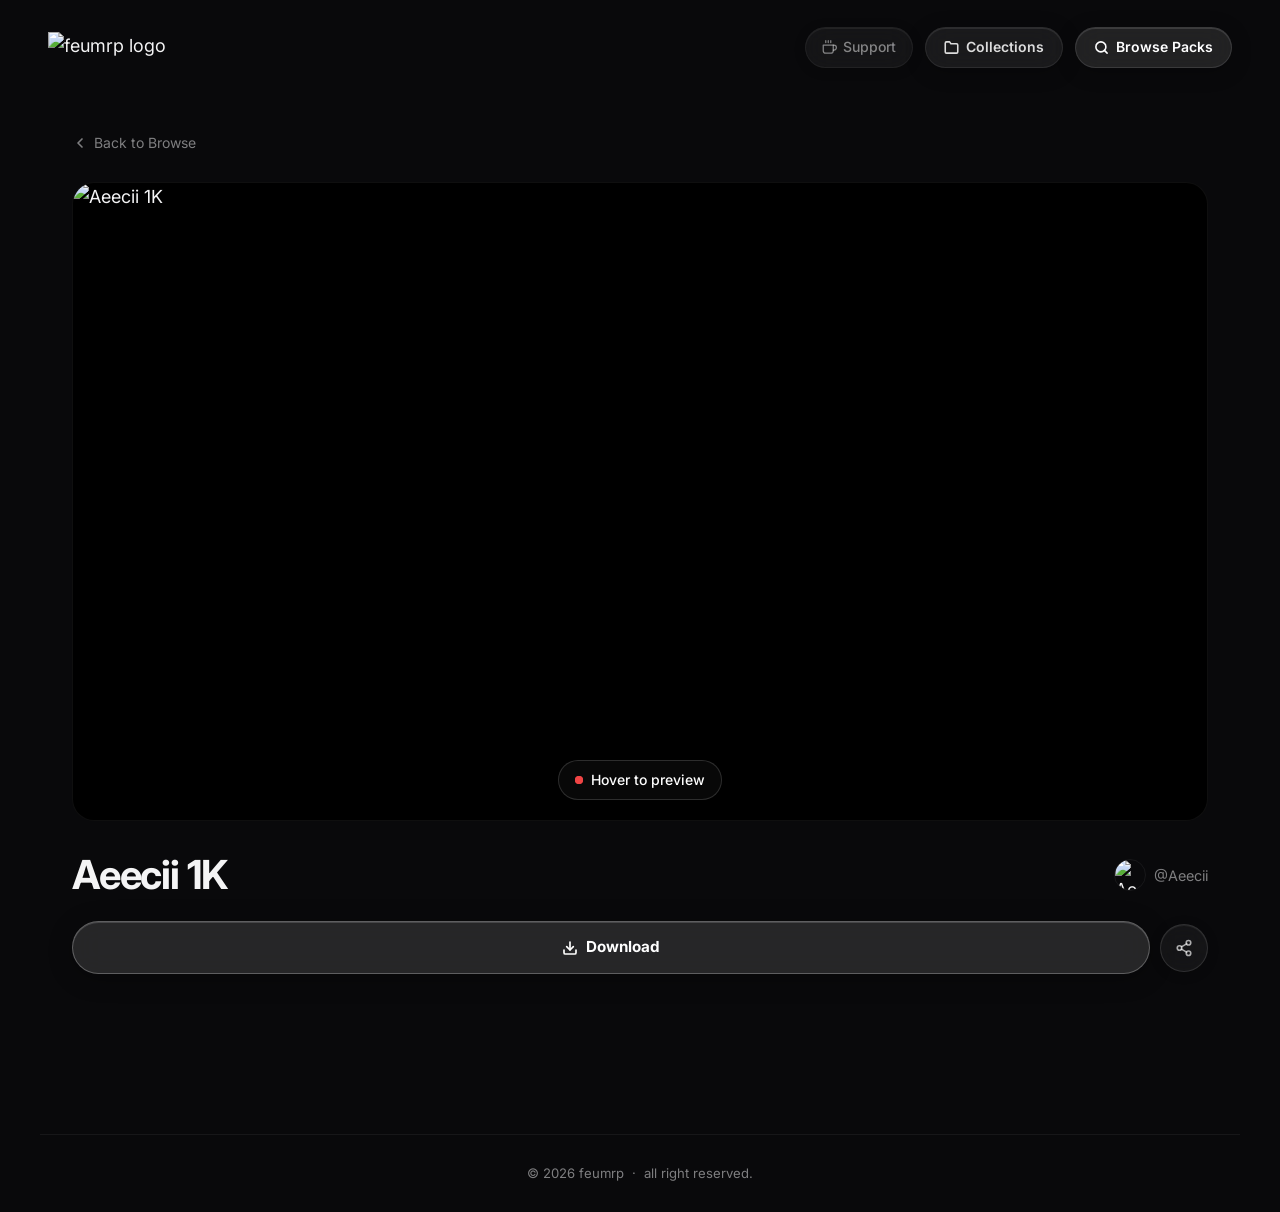
==== aeecii-1k.html @ 95c84451 "Add files via upload" ====
<!DOCTYPE html>
<html lang="en">
<head>
  <meta charset="UTF-8" />
  <meta name="viewport" content="width=device-width, initial-scale=1.0" />
  <title>Aeecii 1K — feumrp</title>
  <meta name="description" content="A sharp 1K resolution Bedrock texture pack by Aeecii. Clean visuals, smooth performance. Available on feumrp." />

  <meta property="og:type" content="website" />
  <meta property="og:site_name" content="feumrp" />
  <meta property="og:title" content="Aeecii 1K — feumrp" />
  <meta property="og:description" content="A sharp 1K resolution Bedrock texture pack by Aeecii. Clean visuals, smooth performance. Available on feumrp." />
  <meta property="og:image" content="https://cdn.jsdelivr.net/gh/feumm/feumrp@main/images/covers/aeecii-1k.png" />
  <meta property="og:image:width" content="1280" />
  <meta property="og:image:height" content="720" />

  <meta name="twitter:card" content="summary_large_image" />
  <meta name="twitter:title" content="Aeecii 1K — feumrp" />
  <meta name="twitter:description" content="A sharp 1K resolution Bedrock texture pack by Aeecii. Clean visuals, smooth performance." />
  <meta name="twitter:image" content="https://cdn.jsdelivr.net/gh/feumm/feumrp@main/images/covers/aeecii-1k.png" />

  <link rel="icon" type="image/svg+xml" href="favicon.svg" />
  <script>window.location.replace('pack.html?id=aeecii-1k');</script>
</head>
<body></body>
</html>
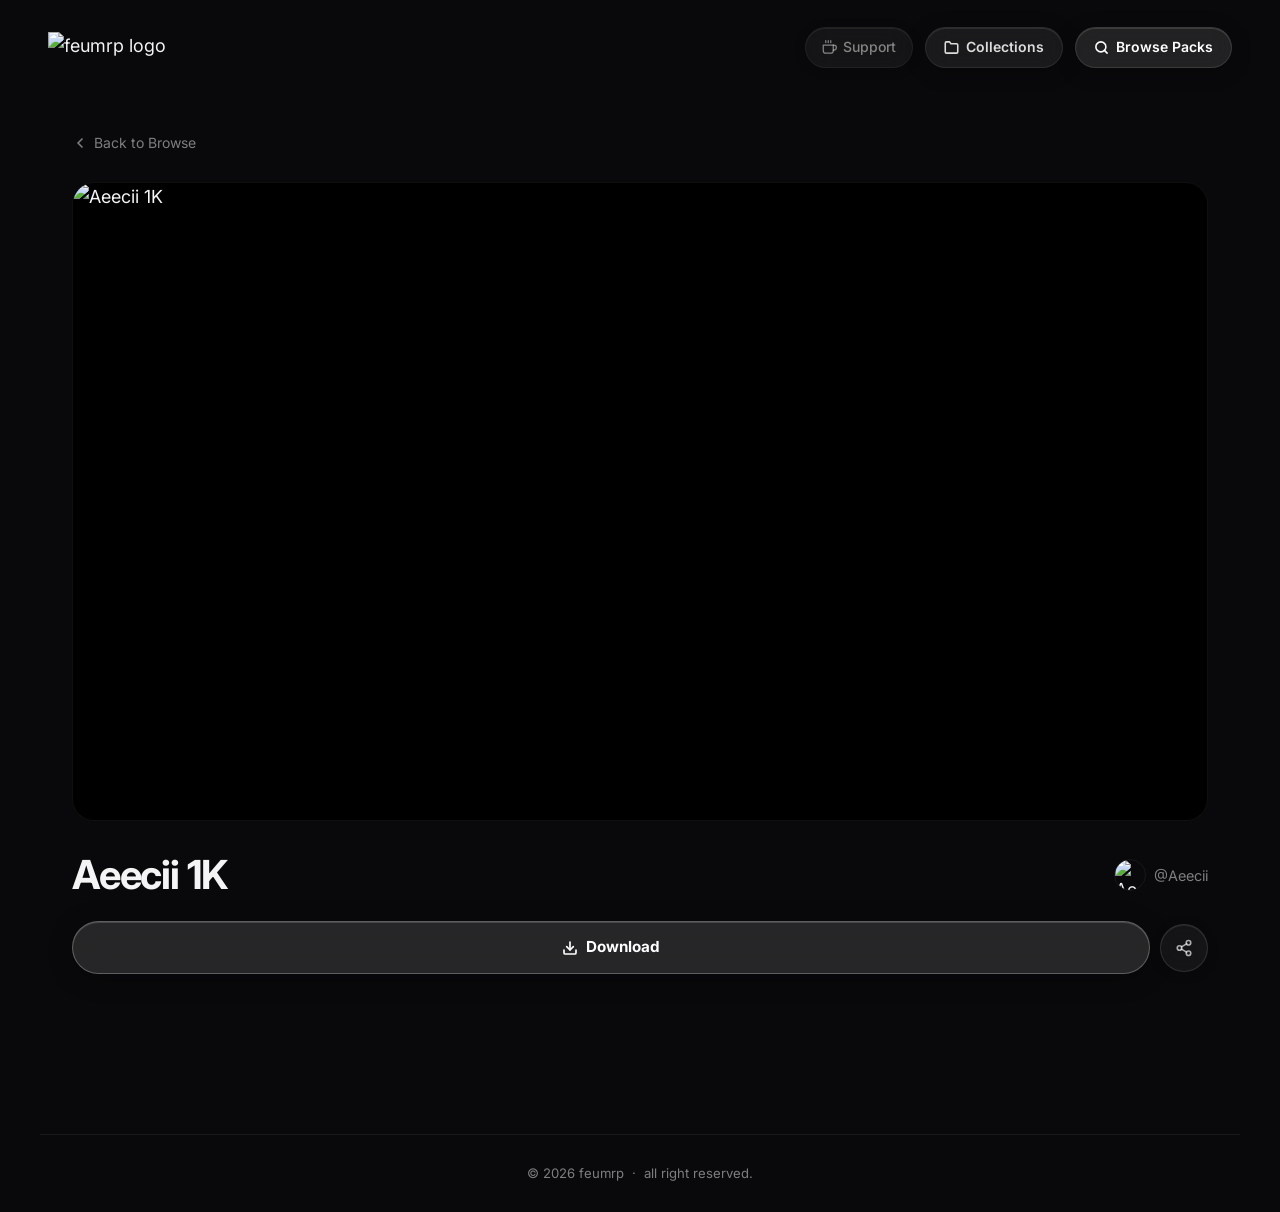
==== commit c3edc49e: "Add files via upload" ====
--- a/aeecii-1k.html
+++ b/aeecii-1k.html
@@ -19,7 +19,7 @@
   <meta name="twitter:description" content="A sharp 1K resolution Bedrock texture pack by Aeecii. Clean visuals, smooth performance." />
   <meta name="twitter:image" content="https://cdn.jsdelivr.net/gh/feumm/feumrp@main/images/covers/aeecii-1k.png" />
 
-  <link rel="icon" type="image/svg+xml" href="favicon.svg" />
+  <link rel="icon" type="image/svg+xml" href="/favicon.svg" />
   <script>window.location.replace('pack.html?id=aeecii-1k');</script>
 </head>
 <body></body>
